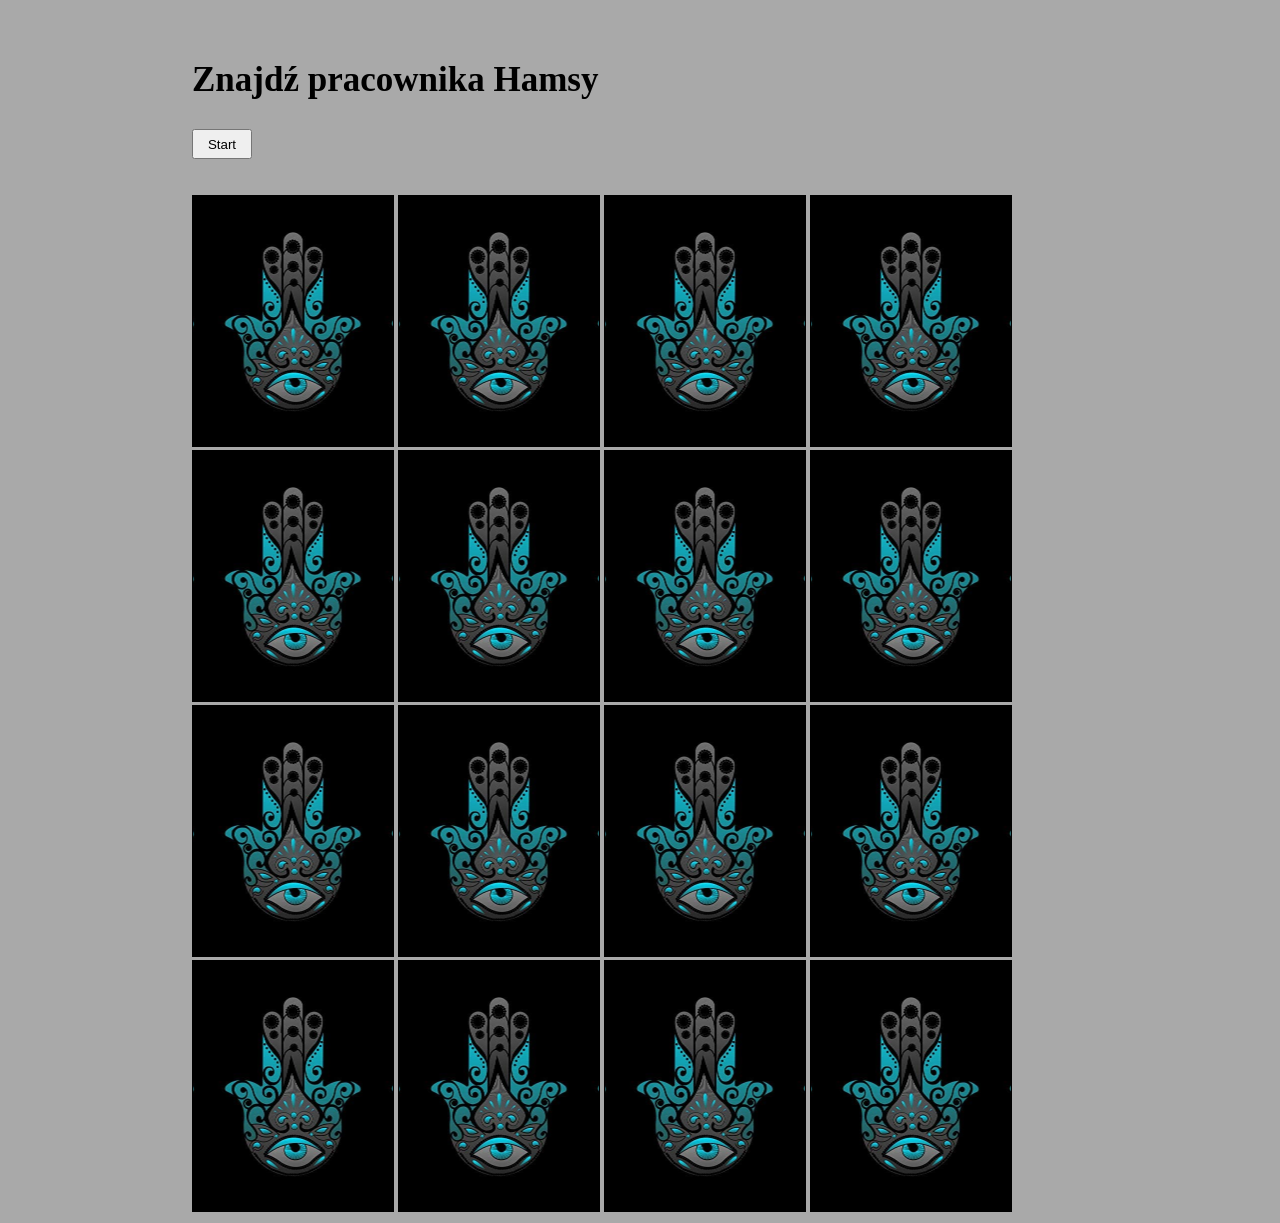
==== index.html @ f6b6ba04 "new one" ====
<!DOCTYPE html>
<html lang="en">
<head>
    <meta charset="UTF-8">
    <meta http-equiv="X-UA-Compatible" content="IE=edge">
    <meta name="viewport" content="width=device-width, initial-scale=1.0">
    <title>Document</title>
    <link rel="stylesheet" href="./style.css">
</head>
<body>
    <script src="./script.js" defer></script>
    <h2>Znajdź pracownika Hamsy</h2>
    <button id ="start_button" type="button">Start</button>
    <br>
    <br>
    <br>
    <section id ="game_block">
        <div class = "cards">
            <img class = "image" id="1" src="" alt="">
        </div>
        <div class = "cards">
            <img class = "image" id="2" src="" alt="">
        </div> 
        <div class = "cards">
            <img class = "image" id="3" src="" alt="">
        </div>
        <div class = "cards">
            <img class = "image" id="4" src="" alt="">
        </div>
        <div class = "cards">
            <img class = "image" id="5" src="" alt="">
        </div>
        <div class = "cards">
            <img class = "image" id="6" src="" alt="">
        </div>
        <div class = "cards">
            <img class = "image" id="7" src="" alt="">
        </div>
        <div class = "cards">
            <img class = "image" id="8" src="" alt="">
        </div>
        <div class = "cards">
            <img class = "image" id="9" src="" alt="">
        </div>
        <div class = "cards">
            <img class = "image" id="10" src="" alt="">
        </div>
        <div class = "cards">
            <img class = "image" id="11" src="" alt="">
        </div>
        <div class = "cards">
            <img class = "image" id="12" src="" alt="">
        </div>
        <div class = "cards">
            <img class = "image" id="13" src="" alt="">
        </div>
        <div class = "cards">
            <img class = "image" id="14" src="" alt="">
        </div>
        <div class = "cards">
            <img class = "image" id="15" src="" alt="">
        </div>
        <div class = "cards">
            <img class = "image" id="16" src="" alt="">
        </div>

     
    </section>


</body>
</html>
---- style.css ----
.cards{
    border: 1px solid black;
    width: 200px;
    height: 250px;
    display: inline-flex;
    justify-items: center;
    background-image: url("./resources/hand.jpg");
    background-position: center;
    background-size: contain;

}

.game_block{
    display: flexbox;
}

.image{
    width: 200px;
    height: 250px;
    opacity: 0;
}

#start_button{
text-align: center;
height: 30px;
width: 60px;

}

body h2{
    margin-top: 60px;
    font-size: 35px;
}

body{
    margin-left: 15%;
    max-width: 1000px;
    background-color:darkgray;
}
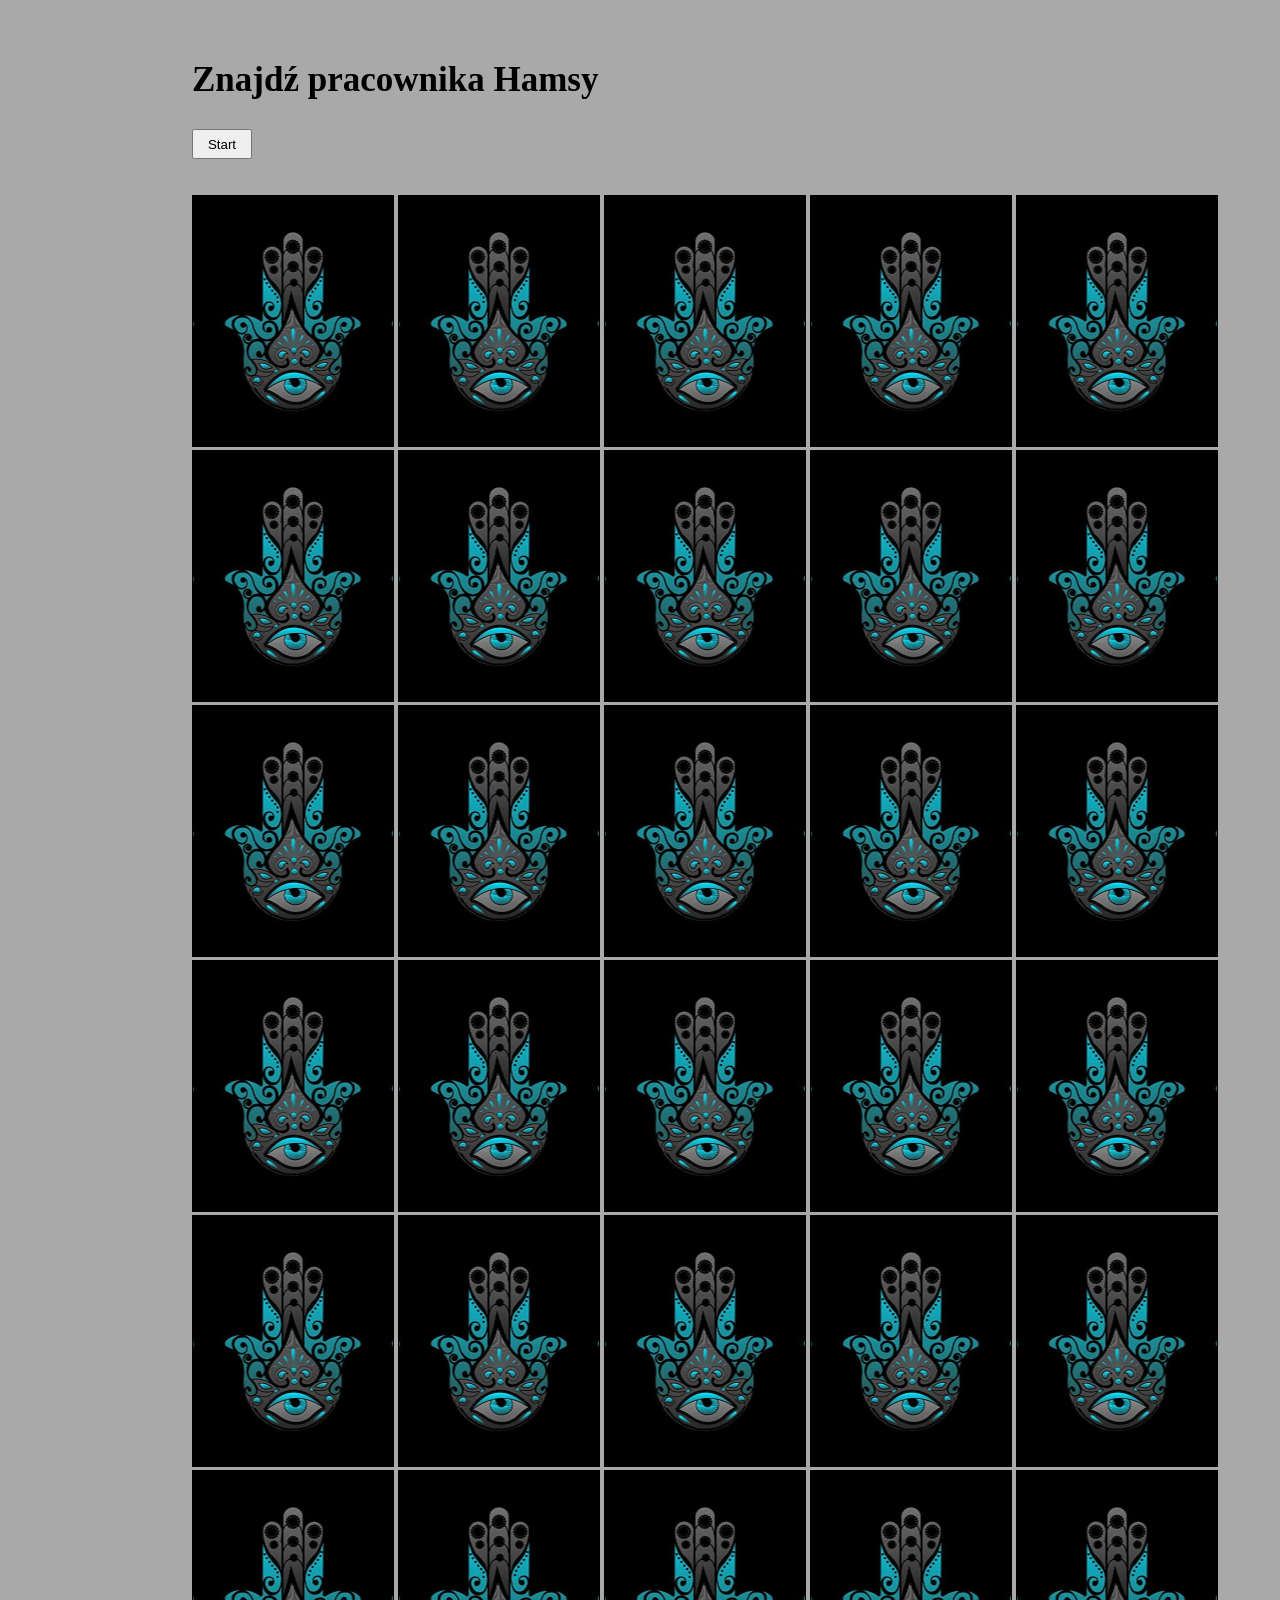
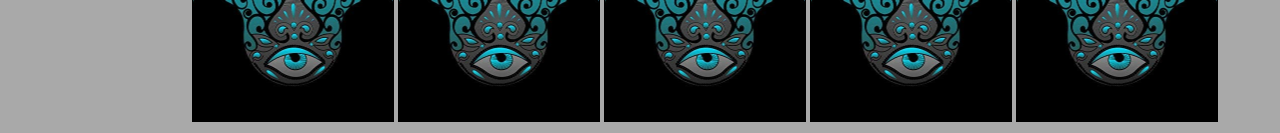
==== commit 3330de91: "broadening" ====
--- a/index.html
+++ b/index.html
@@ -63,6 +63,48 @@
         <div class = "cards">
             <img class = "image" id="16" src="" alt="">
         </div>
+        <div class = "cards">
+            <img class = "image" id="17" src="" alt="">
+        </div> 
+        <div class = "cards">
+            <img class = "image" id="18" src="" alt="">
+        </div>
+        <div class = "cards">
+            <img class = "image" id="19" src="" alt="">
+        </div>
+        <div class = "cards">
+            <img class = "image" id="20" src="" alt="">
+        </div>
+        <div class = "cards">
+            <img class = "image" id="21" src="" alt="">
+        </div>
+        <div class = "cards">
+            <img class = "image" id="22" src="" alt="">
+        </div>
+        <div class = "cards">
+            <img class = "image" id="23" src="" alt="">
+        </div>
+        <div class = "cards">
+            <img class = "image" id="24" src="" alt="">
+        </div>
+        <div class = "cards">
+            <img class = "image" id="25" src="" alt="">
+        </div>
+        <div class = "cards">
+            <img class = "image" id="26" src="" alt="">
+        </div>
+        <div class = "cards">
+            <img class = "image" id="27" src="" alt="">
+        </div>
+        <div class = "cards">
+            <img class = "image" id="28" src="" alt="">
+        </div>
+        <div class = "cards">
+            <img class = "image" id="29" src="" alt="">
+        </div>
+        <div class = "cards">
+            <img class = "image" id="30" src="" alt="">
+        </div>
 
      
     </section>
--- a/style.css
+++ b/style.css
@@ -34,6 +34,5 @@
 
 body{
     margin-left: 15%;
-    max-width: 1000px;
     background-color:darkgray;
 }
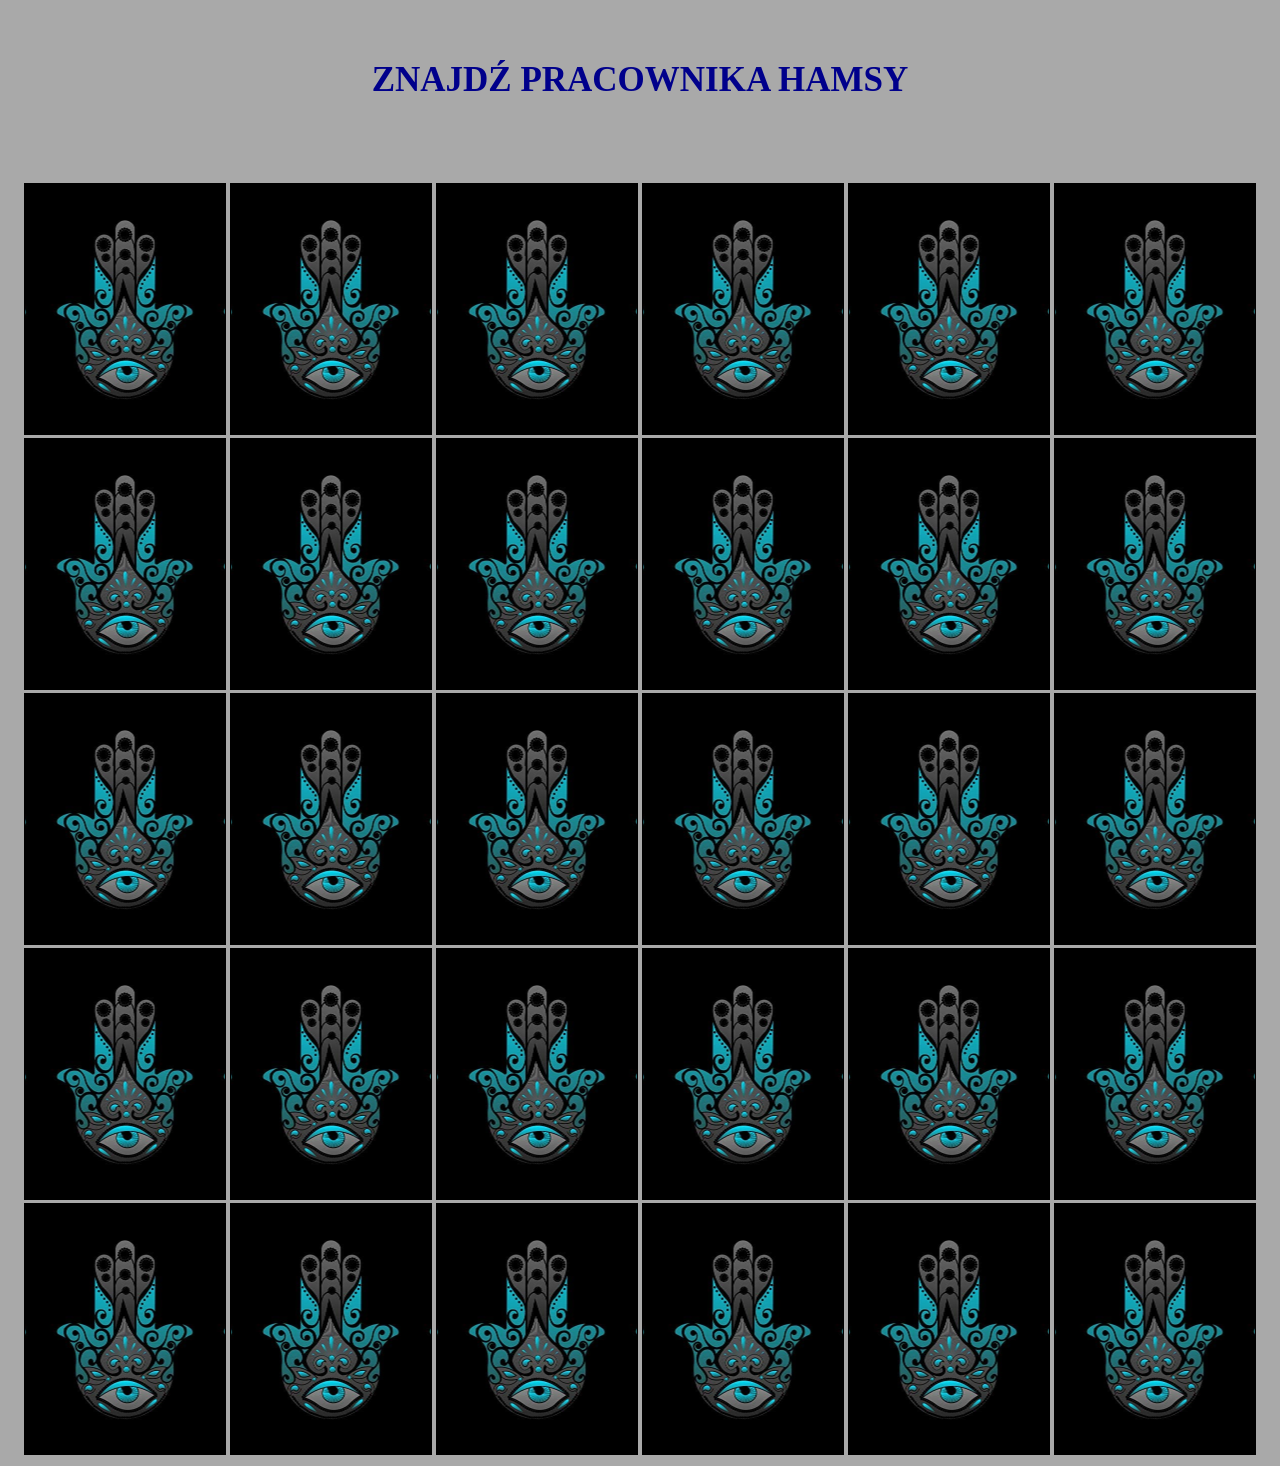
==== commit d004209e: "changing color of heading" ====
--- a/index.html
+++ b/index.html
@@ -10,7 +10,6 @@
 <body>
     <script src="./script.js" defer></script>
     <h2>Znajdź pracownika Hamsy</h2>
-    <button id ="start_button" type="button">Start</button>
     <br>
     <br>
     <br>
--- a/style.css
+++ b/style.css
@@ -20,19 +20,23 @@
     opacity: 0;
 }
 
-#start_button{
-text-align: center;
-height: 30px;
-width: 60px;
 
+
+#game_block{
+    align-items: center;
+    justify-content: center;
+    justify-items: center;
+    text-align: center;
 }
 
 body h2{
     margin-top: 60px;
     font-size: 35px;
+    color:darkblue;
+    text-transform: uppercase;
+    text-align: center;
 }
 
 body{
-    margin-left: 15%;
     background-color:darkgray;
 }
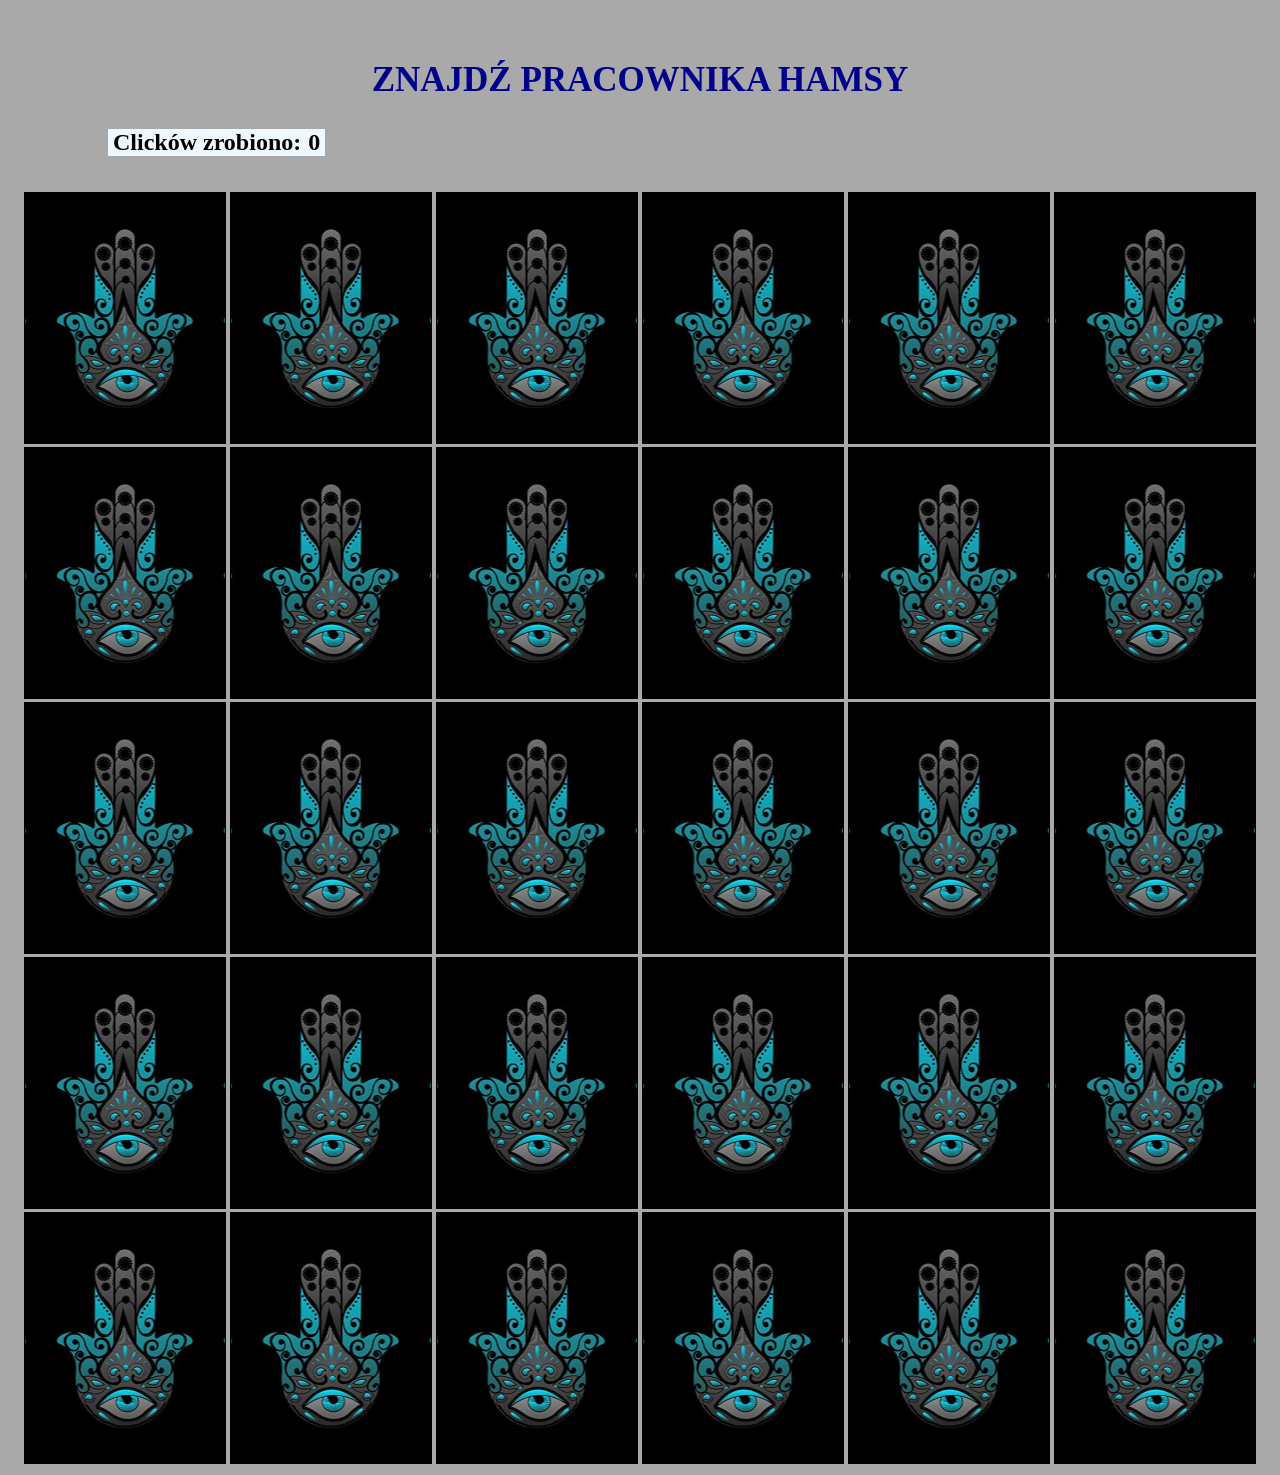
==== commit 7fe09702: "adding more design and overall click counter" ====
--- a/index.html
+++ b/index.html
@@ -10,7 +10,10 @@
 <body>
     <script src="./script.js" defer></script>
     <h2>Znajdź pracownika Hamsy</h2>
-    <br>
+    <div id="clicks_counter">
+        <p id="overall_cllicks">Clicków zrobiono: </p>
+        <p id="click">0</p>
+    </div>
     <br>
     <br>
     <section id ="game_block">
--- a/style.css
+++ b/style.css
@@ -20,7 +20,22 @@
     opacity: 0;
 }
 
+#clicks_counter{
+    
+    font-size: 24px;
+    display: flex;
+    justify-content: left;
+    margin-left: 100px;
+    font-weight: 600;
+    background-color: aliceblue;
+    width: fit-content;
+}
 
+#overall_cllicks{
+    margin-top: 0%;
+    margin-bottom: 0%;
+    padding-left: 5px;
+}
 
 #game_block{
     align-items: center;
@@ -39,4 +54,11 @@
 
 body{
     background-color:darkgray;
+}
+
+#click{
+    margin-left: 7px;
+    margin-top: 0%;
+    margin-bottom: 0%;
+    padding-right: 5px;
 }
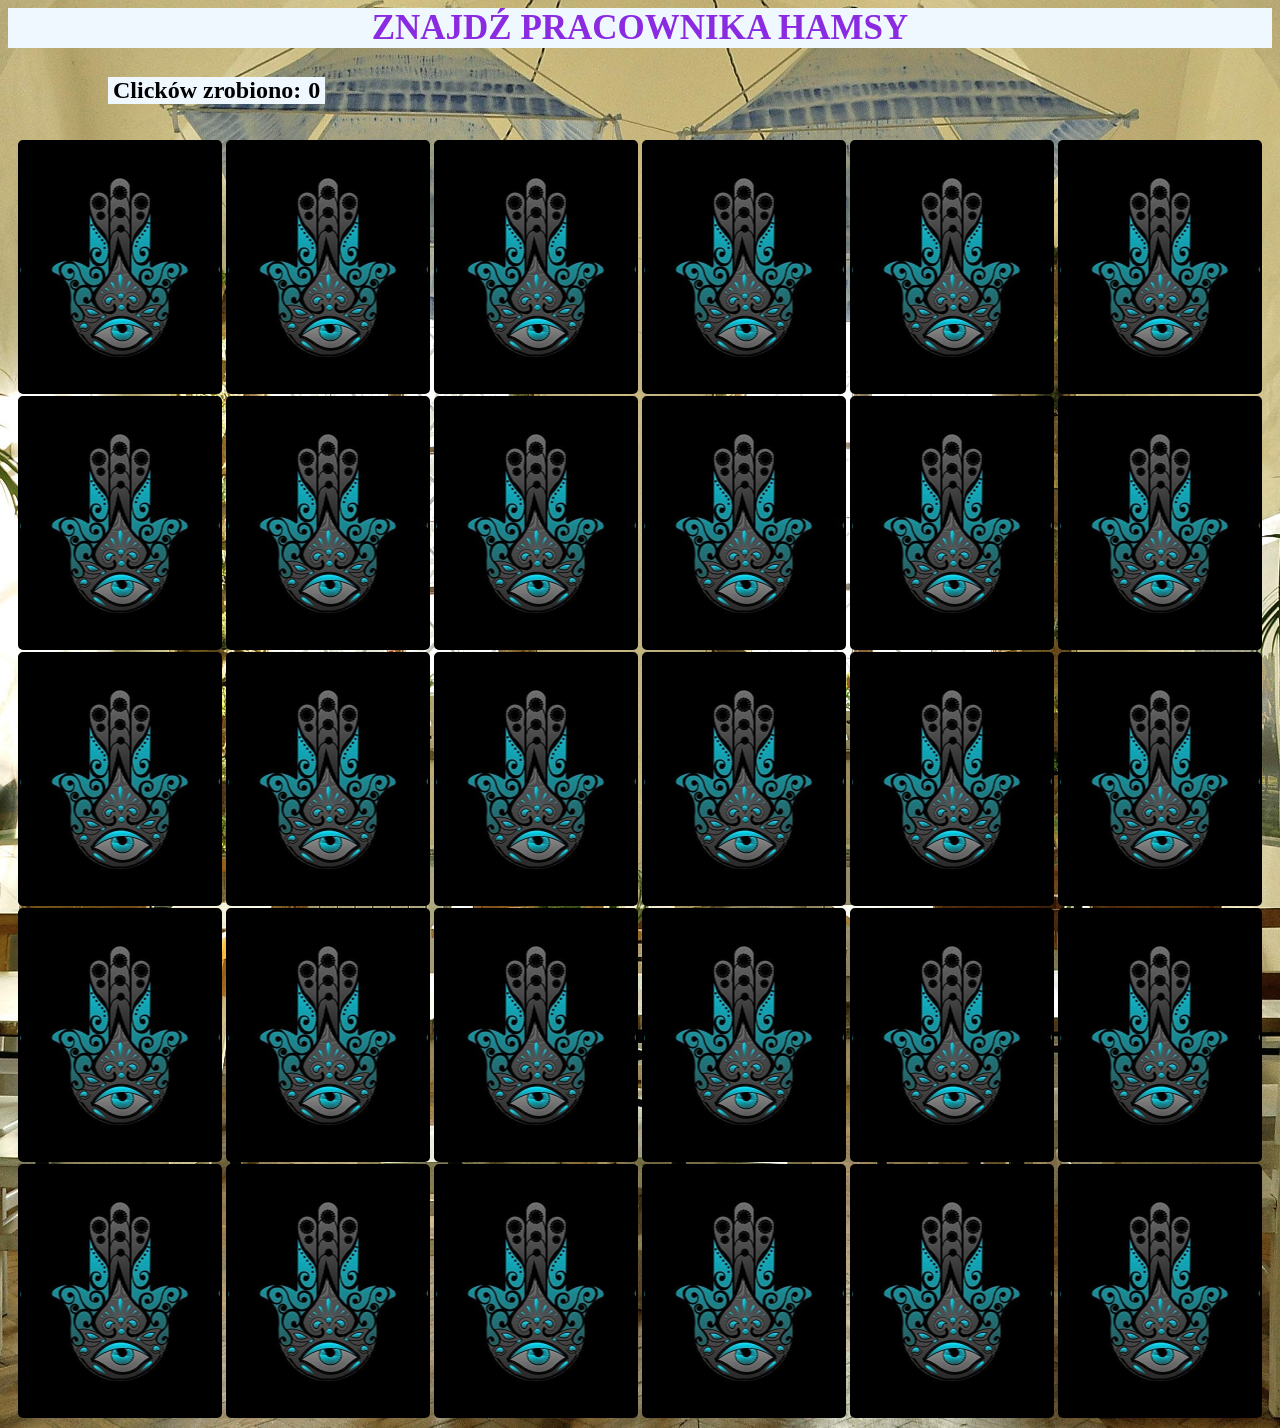
==== commit 996a1e7e: "editing the title of the page" ====
--- a/index.html
+++ b/index.html
@@ -4,7 +4,7 @@
     <meta charset="UTF-8">
     <meta http-equiv="X-UA-Compatible" content="IE=edge">
     <meta name="viewport" content="width=device-width, initial-scale=1.0">
-    <title>Document</title>
+    <title>Znajdź pracownika Hamsy</title>
     <link rel="stylesheet" href="./style.css">
 </head>
 <body>
--- a/style.css
+++ b/style.css
@@ -1,5 +1,5 @@
 .cards{
-    border: 1px solid black;
+    border: 2px solid black;
     width: 200px;
     height: 250px;
     display: inline-flex;
@@ -7,6 +7,7 @@
     background-image: url("./resources/hand.jpg");
     background-position: center;
     background-size: contain;
+    border-radius: 5px;
 
 }
 
@@ -21,7 +22,6 @@
 }
 
 #clicks_counter{
-    
     font-size: 24px;
     display: flex;
     justify-content: left;
@@ -47,13 +47,19 @@
 body h2{
     margin-top: 60px;
     font-size: 35px;
-    color:darkblue;
+    color: blueviolet;
     text-transform: uppercase;
     text-align: center;
+    background-color: aliceblue;
+    margin-top: 5px;
 }
 
 body{
-    background-color:darkgray;
+    background-image: url("./resources/getlstd-property-photo.jpeg") ;
+    background-position: center;
+    background-size: cover;
+    background-repeat: no-repeat;
+    background-color: black;
 }
 
 #click{
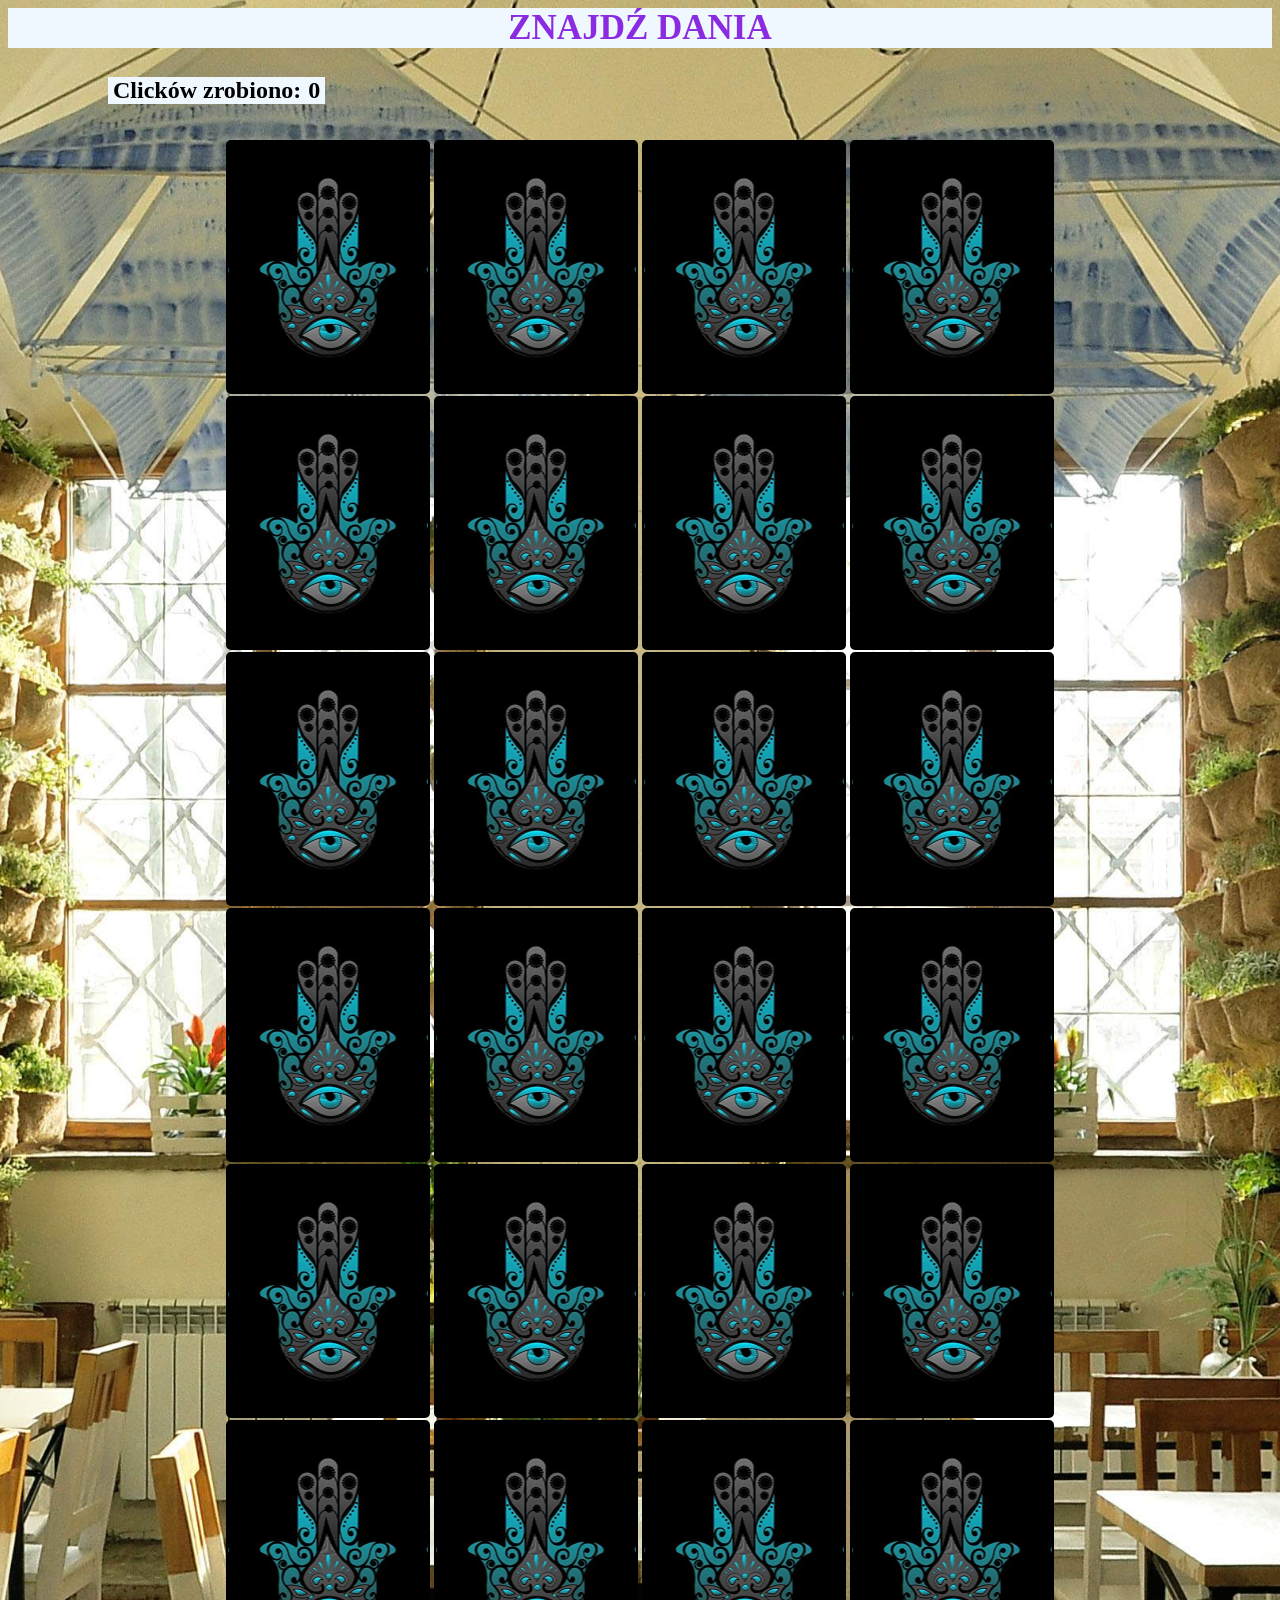
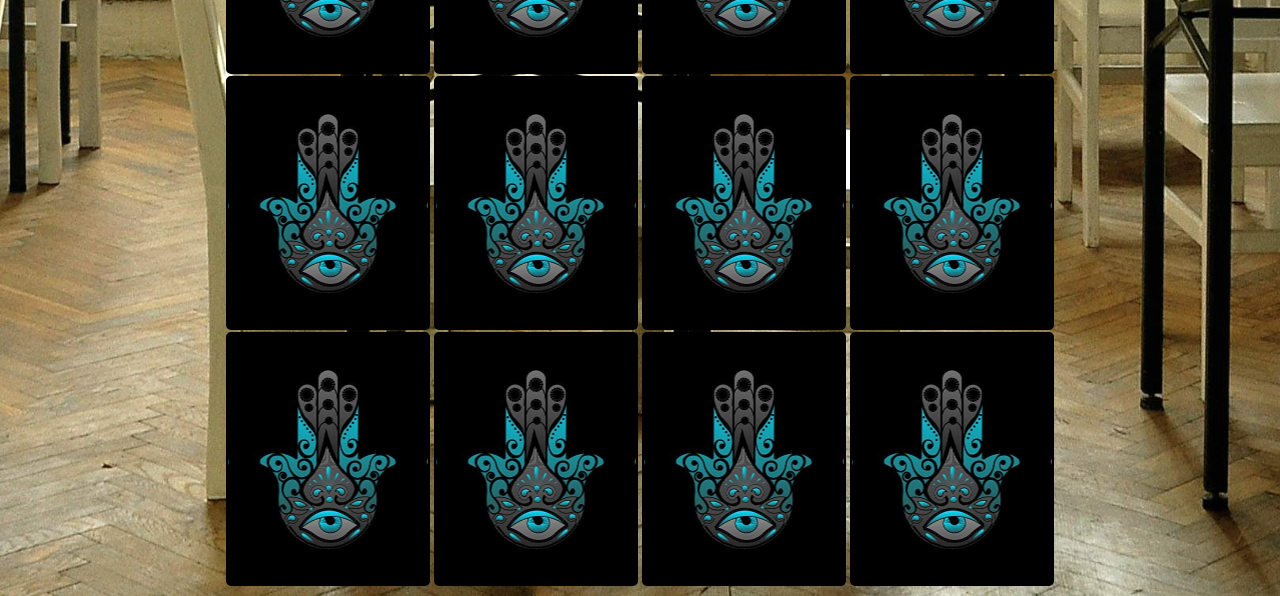
==== commit 3d8fa243: "dishes update" ====
--- a/index.html
+++ b/index.html
@@ -4,12 +4,12 @@
     <meta charset="UTF-8">
     <meta http-equiv="X-UA-Compatible" content="IE=edge">
     <meta name="viewport" content="width=device-width, initial-scale=1.0">
-    <title>Znajdź pracownika Hamsy</title>
+    <title>Znajdź dania</title>
     <link rel="stylesheet" href="./style.css">
 </head>
 <body>
     <script src="./script.js" defer></script>
-    <h2>Znajdź pracownika Hamsy</h2>
+    <h2>Znajdź dania</h2>
     <div id="clicks_counter">
         <p id="overall_cllicks">Clicków zrobiono: </p>
         <p id="click">0</p>
@@ -107,6 +107,12 @@
         <div class = "cards">
             <img class = "image" id="30" src="" alt="">
         </div>
+        <div class = "cards">
+            <img class = "image" id="31" src="" alt="">
+        </div>
+        <div class = "cards">
+            <img class = "image" id="32" src="" alt="">
+        </div>
 
      
     </section>
--- a/style.css
+++ b/style.css
@@ -42,6 +42,7 @@
     justify-content: center;
     justify-items: center;
     text-align: center;
+    margin: 0px 160px;
 }
 
 body h2{
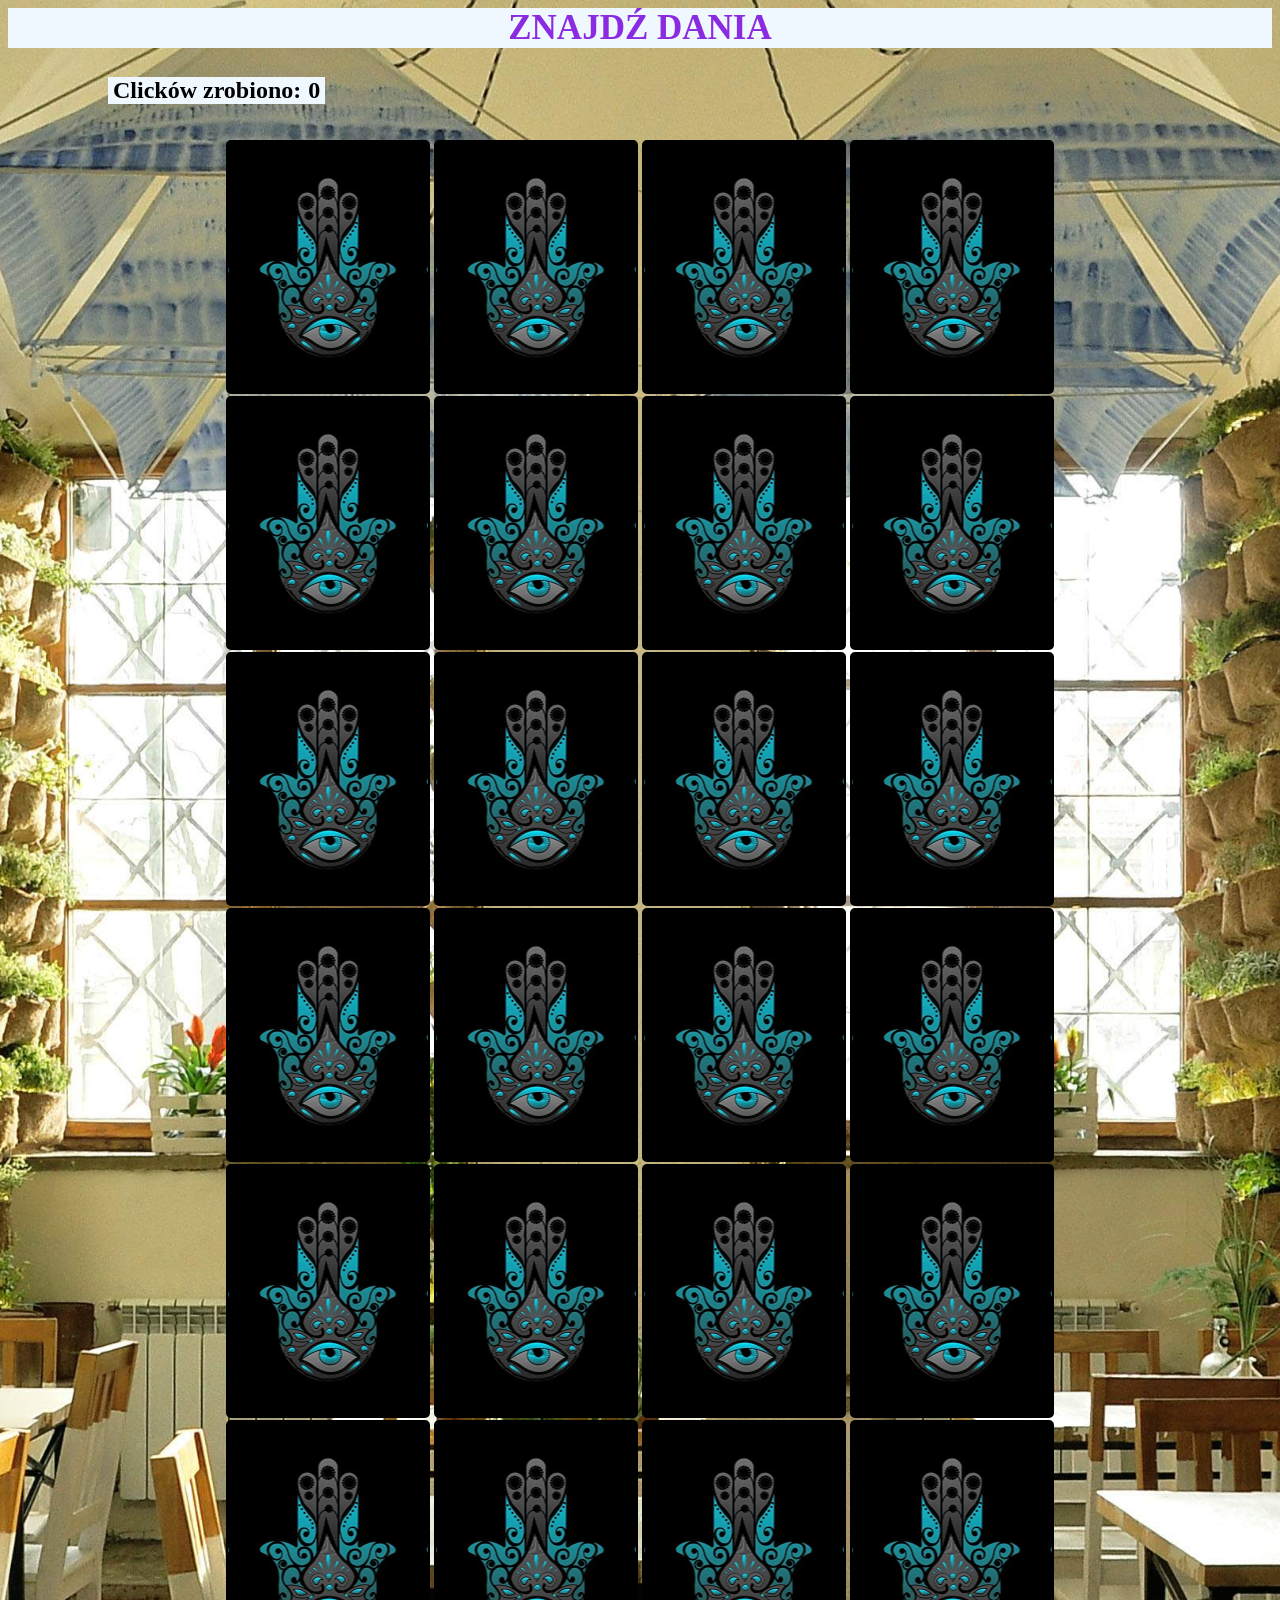
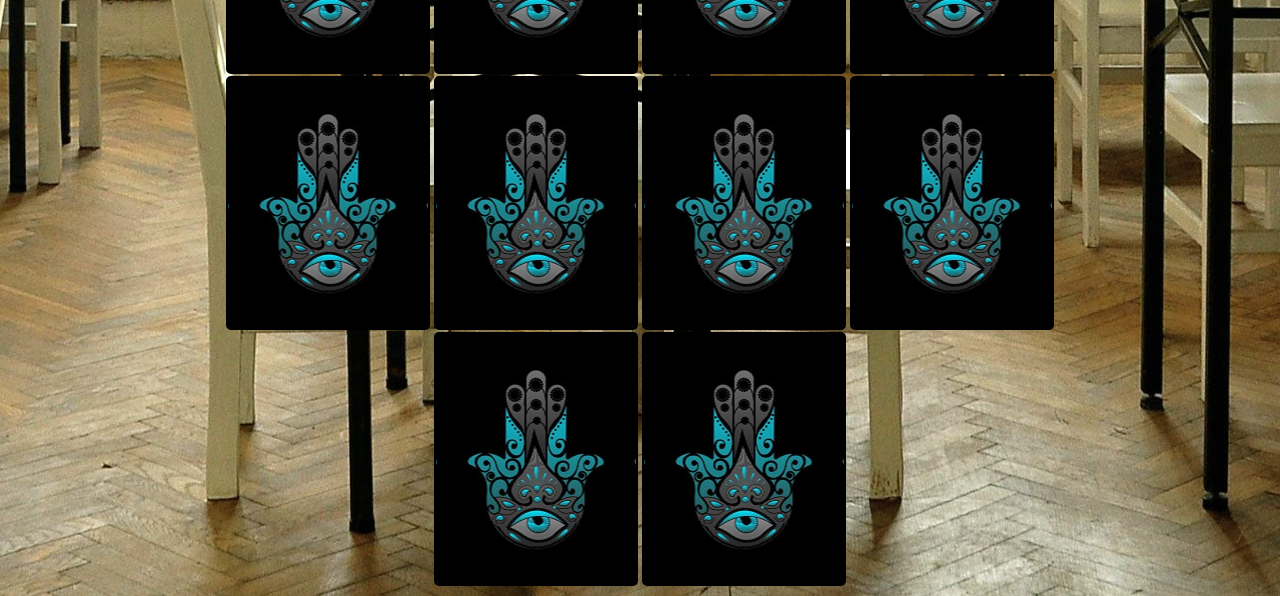
==== commit 73a998f8: "delete obj" ====
--- a/index.html
+++ b/index.html
@@ -107,12 +107,7 @@
         <div class = "cards">
             <img class = "image" id="30" src="" alt="">
         </div>
-        <div class = "cards">
-            <img class = "image" id="31" src="" alt="">
-        </div>
-        <div class = "cards">
-            <img class = "image" id="32" src="" alt="">
-        </div>
+
 
      
     </section>
